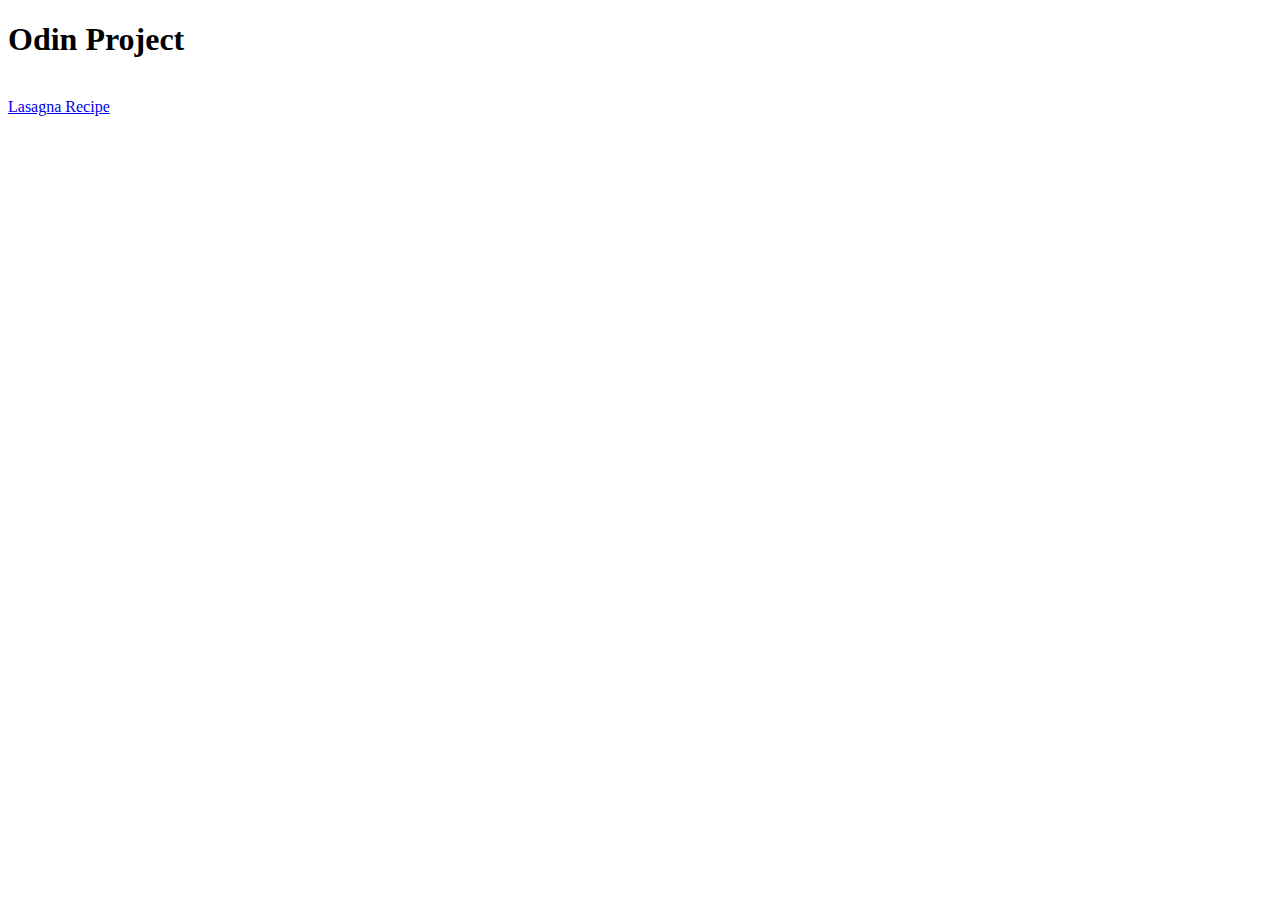
==== index.html @ 37061cf2 "Home page with Lasagna recipe" ====
<!DOCTYPE html>
<html lang="en">
  <head>
    <meta charset="UTF-8">
    <title>Odin Project</title>
  </head>

  <body>
    <h1>Odin Project</h1>
    <br>
    <a href="./recipes/lasagna.html">Lasagna Recipe</a>
  </body>
</html>
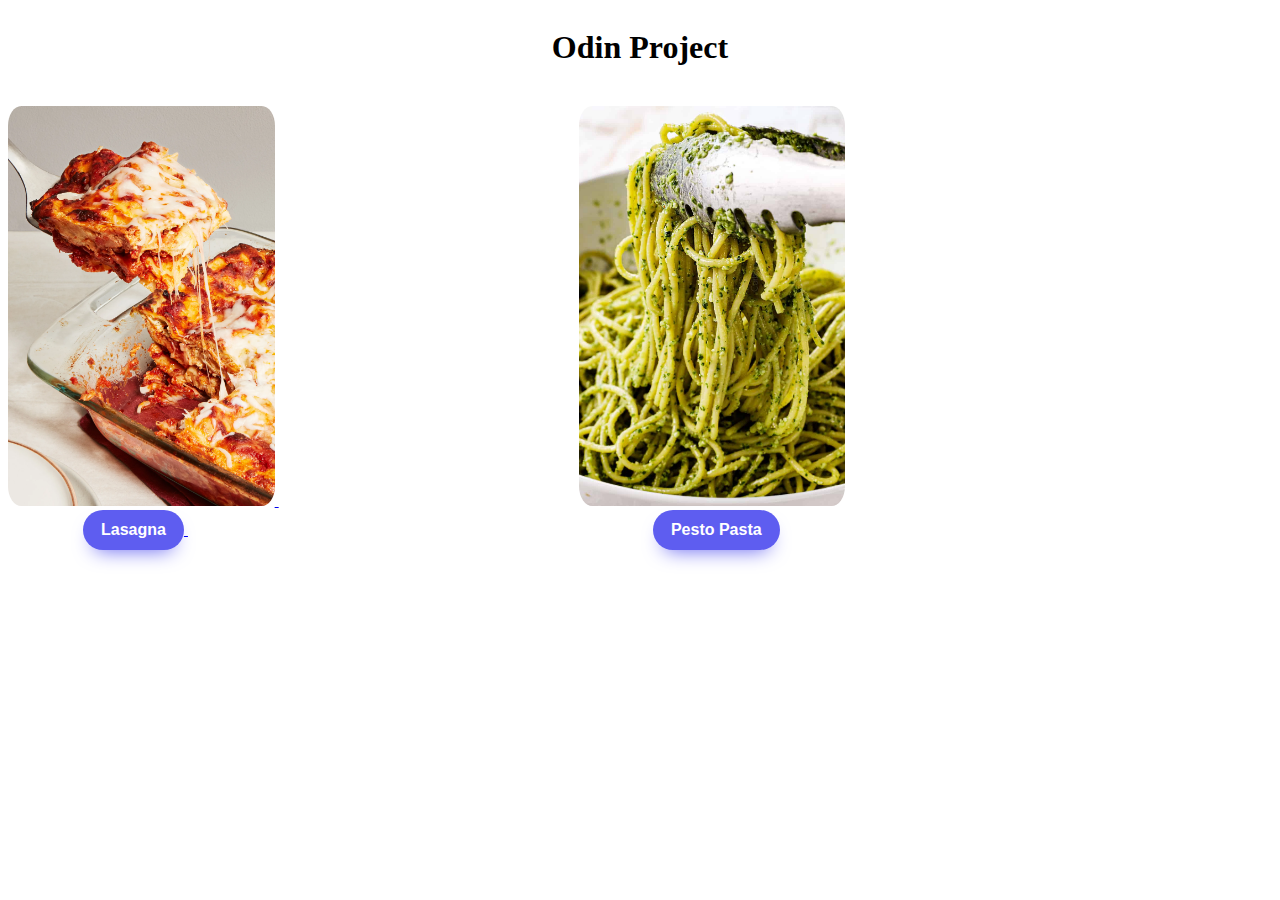
==== commit 8345bd49: "Adding Pasta recipe page with added css styles" ====
--- a/index.html
+++ b/index.html
@@ -2,12 +2,30 @@
 <html lang="en">
   <head>
     <meta charset="UTF-8">
+    <link rel="stylesheet" href="styles.css">
     <title>Odin Project</title>
   </head>
 
   <body>
-    <h1>Odin Project</h1>
+    <div class="top">
+      <h1 class="title">Odin Project</h1>
+    </div>
     <br>
-    <a href="./recipes/lasagna.html">Lasagna Recipe</a>
+    <div class="home-pic">
+      <div class="ind_recipe">
+        <a href="./recipes/lasagna.html">
+          <img src="./lasagnaPic.webp" alt="Lasagna" height="400">
+        </a>
+        <a href="./recipes/pasta.html" style="margin-left: 300px;">
+          <img src="./pasta.jpeg" alt="Pesto Pasta" height="400">
+        </a>
+      </div>
+      <a href="./recipes/lasagna.html">
+        <button type="button" style="margin-left: 75px;">Lasagna</button>
+      </a>
+      <a href="./recipes/pasta.html" style="margin-left: 390px;">
+        <button type="button" style="margin-left: 75px;">Pesto Pasta</button>
+      </a>
+    </div>
   </body>
 </html>--- a/styles.css
+++ b/styles.css
@@ -0,0 +1,50 @@
+.home_pic {
+    display: flex;
+    flex-direction: row;
+    justify-content: space-around;
+    gap:10px;
+}
+img {
+    padding-left: 500;
+    border-radius: 5%;
+}
+.recipe {
+    display: flex; 
+    flex-direction: row; 
+    justify-content: space-around; 
+    gap:10px;
+}
+/* CSS */
+button {
+  background: #5E5DF0;
+  border-radius: 999px;
+  box-shadow: #5E5DF0 0 10px 20px -10px;
+  box-sizing: border-box;
+  color: #FFFFFF;
+  cursor: pointer;
+  font-family: Inter,Helvetica,"Apple Color Emoji","Segoe UI Emoji",NotoColorEmoji,"Noto Color Emoji","Segoe UI Symbol","Android Emoji",EmojiSymbols,-apple-system,system-ui,"Segoe UI",Roboto,"Helvetica Neue","Noto Sans",sans-serif;
+  font-size: 16px;
+  font-weight: 700;
+  line-height: 24px;
+  opacity: 1;
+  outline: 0 solid transparent;
+  padding: 8px 18px;
+  user-select: none;
+  -webkit-user-select: none;
+  touch-action: manipulation;
+  width: fit-content;
+  word-break: break-word;
+  border: 0;
+}
+
+.top {
+    display: flex;
+    flex-direction: row;
+    justify-content: center;
+}
+
+.top-header {
+    display: flex;
+    flex-direction: row;
+
+}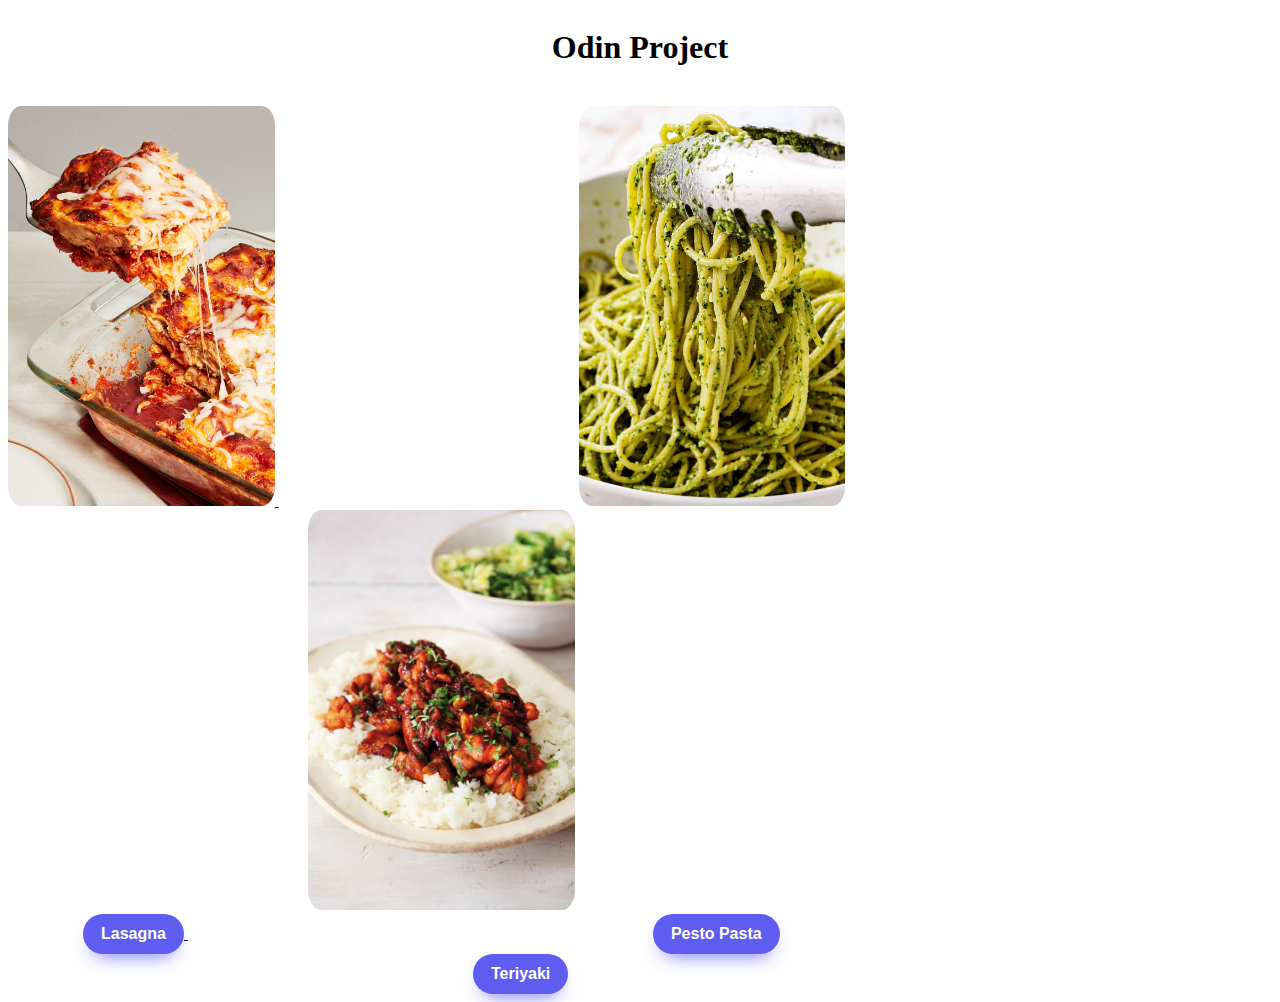
==== commit 6107845b: "Added teriyaki page" ====
--- a/index.html
+++ b/index.html
@@ -19,6 +19,9 @@
         <a href="./recipes/pasta.html" style="margin-left: 300px;">
           <img src="./pasta.jpeg" alt="Pesto Pasta" height="400">
         </a>
+        <a href="./recipes/teriyaki.html" style="margin-left: 300px;">
+          <img src="./teriyaki.jpeg" alt="Pesto Pasta" height="400">
+        </a>
       </div>
       <a href="./recipes/lasagna.html">
         <button type="button" style="margin-left: 75px;">Lasagna</button>
@@ -26,6 +29,9 @@
       <a href="./recipes/pasta.html" style="margin-left: 390px;">
         <button type="button" style="margin-left: 75px;">Pesto Pasta</button>
       </a>
+      <a href="./recipes/teriyaki.html" style="margin-left: 390px;">
+        <button type="button" style="margin-left: 75px;">Teriyaki</button>
+      </a>
     </div>
   </body>
 </html>